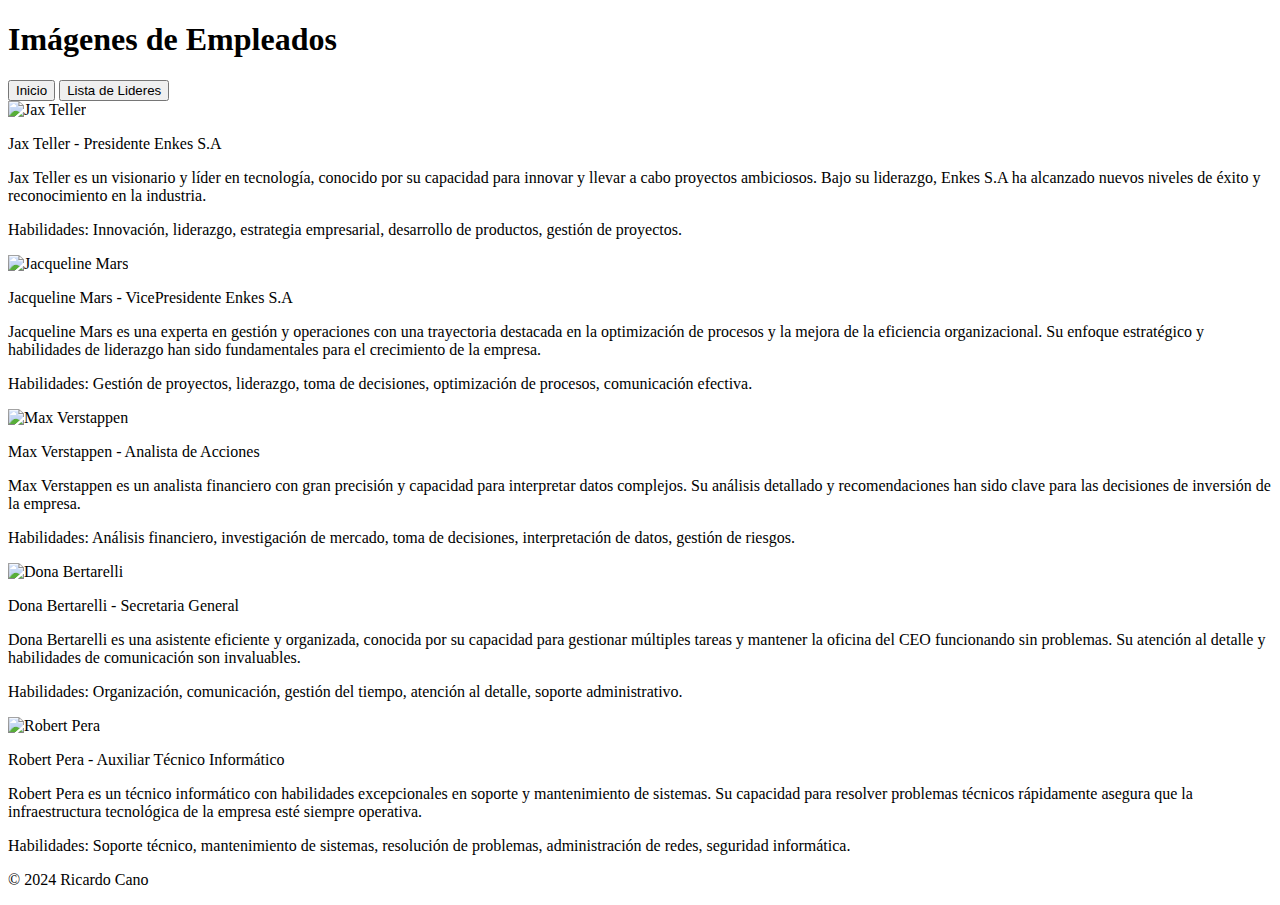
==== page2.html @ a3abd143 "Add files via upload" ====
<!DOCTYPE html>
<html lang="es">
<head>
    <meta charset="UTF-8">
    <meta name="viewport" content="width=device-width, initial-scale=1.0">
    <title>Página 2</title>
    <link rel="stylesheet" href="estilos/estilogaleria.css">
</head>
<body>
    <header>
        <h1>Imágenes de Empleados</h1>
    </header>
    <nav>
        <button onclick="location.href='index.html'">Inicio</button>
        <button onclick="location.href='page1.html'">Lista de Lideres</button>
    </nav>
    <section>
        <div class="employee-row">
            <div class="employee-card">
                <img src="imagenes/Presidente.jpg" alt="Jax Teller">
                <div class="employee-description">
                    <p>Jax Teller - Presidente Enkes S.A</p>
                    <p>Jax Teller es un visionario y líder en tecnología, conocido por su capacidad para innovar y llevar a cabo proyectos ambiciosos. Bajo su liderazgo, Enkes S.A ha alcanzado nuevos niveles de éxito y reconocimiento en la industria.</p>
                    <p>Habilidades: Innovación, liderazgo, estrategia empresarial, desarrollo de productos, gestión de proyectos.</p>
                </div>
            </div>
            <div class="employee-card">
                <img src="imagenes/VicePresidente.jpg" alt="Jacqueline Mars">
                <div class="employee-description">
                    <p>Jacqueline Mars - VicePresidente Enkes S.A</p>
                    <p>Jacqueline Mars es una experta en gestión y operaciones con una trayectoria destacada en la optimización de procesos y la mejora de la eficiencia organizacional. Su enfoque estratégico y habilidades de liderazgo han sido fundamentales para el crecimiento de la empresa.</p>
                    <p>Habilidades: Gestión de proyectos, liderazgo, toma de decisiones, optimización de procesos, comunicación efectiva.</p>
                </div>
            </div>
            <div class="employee-card">
                <img src="imagenes/AnalistadeAcciones.jpg" alt="Max Verstappen">
                <div class="employee-description">
                    <p>Max Verstappen - Analista de Acciones</p>
                    <p>Max Verstappen es un analista financiero con gran precisión y capacidad para interpretar datos complejos. Su análisis detallado y recomendaciones han sido clave para las decisiones de inversión de la empresa.</p>
                    <p>Habilidades: Análisis financiero, investigación de mercado, toma de decisiones, interpretación de datos, gestión de riesgos.</p>
                </div>
            </div>
            <div class="employee-card">
                <img src="imagenes/SecretariaGeneral.jpg" alt="Dona Bertarelli">
                <div class="employee-description">
                    <p>Dona Bertarelli - Secretaria General</p>
                    <p>Dona Bertarelli es una asistente eficiente y organizada, conocida por su capacidad para gestionar múltiples tareas y mantener la oficina del CEO funcionando sin problemas. Su atención al detalle y habilidades de comunicación son invaluables.</p>
                    <p>Habilidades: Organización, comunicación, gestión del tiempo, atención al detalle, soporte administrativo.</p>
                </div>
            </div>
            <div class="employee-card">
                <img src="imagenes/AuxiliarTecnicoAreaInformatica.jpg" alt="Robert Pera">
                <div class="employee-description">
                    <p>Robert Pera - Auxiliar Técnico Informático</p>
                    <p>Robert Pera es un técnico informático con habilidades excepcionales en soporte y mantenimiento de sistemas. Su capacidad para resolver problemas técnicos rápidamente asegura que la infraestructura tecnológica de la empresa esté siempre operativa.</p>
                    <p>Habilidades: Soporte técnico, mantenimiento de sistemas, resolución de problemas, administración de redes, seguridad informática.</p>
                </div>
            </div>
        </div>
    </section>
    <footer>
        <p>&copy; 2024 Ricardo Cano</p>
    </footer>
</body>
</html>
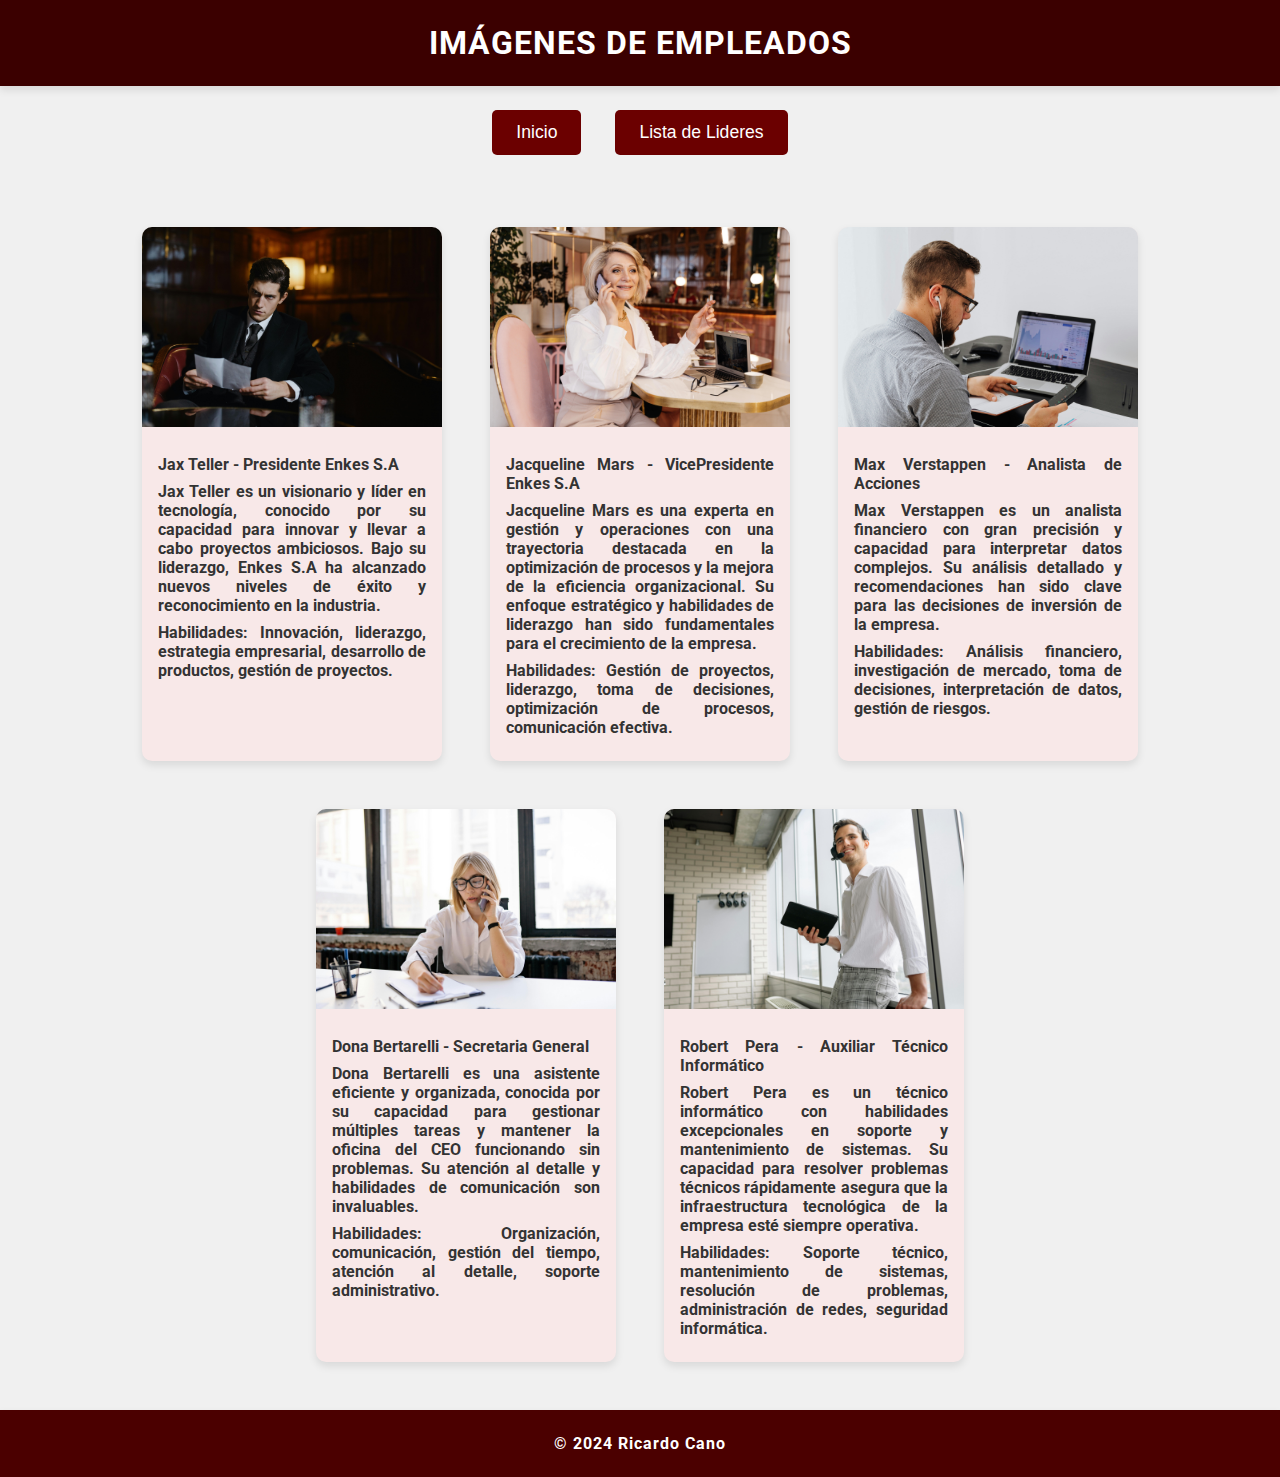
==== commit d4898390: "Update page2.html" ====
--- a/page2.html
+++ b/page2.html
@@ -3,7 +3,7 @@
 <head>
     <meta charset="UTF-8">
     <meta name="viewport" content="width=device-width, initial-scale=1.0">
-    <title>Página 2</title>
+    <title>Galeria de Fotos</title>
     <link rel="stylesheet" href="estilos/estilogaleria.css">
 </head>
 <body>
@@ -62,4 +62,4 @@
         <p>&copy; 2024 Ricardo Cano</p>
     </footer>
 </body>
-</html>+</html>
--- a/estilos/estilogaleria.css
+++ b/estilos/estilogaleria.css
@@ -0,0 +1,156 @@
+/* Importar la fuente Roboto de Google Fonts */
+@import url('https://fonts.googleapis.com/css2?family=Roboto:wght@400;700&display=swap');
+
+body {
+    font-family: 'Roboto', sans-serif;
+    background-color: #f0f0f0;
+    color: #333;
+    margin: 0;
+    padding: 0;
+    display: flex;
+    flex-direction: column;
+    min-height: 100vh;
+}
+
+header, footer {
+    background-color: #4B0000; /* Rojo oscuro */
+    color: white;
+    text-align: center;
+    padding: 1.5em 0;
+    box-shadow: 0 4px 8px rgba(0, 0, 0, 0.1);
+    transition: background-color 0.3s ease;
+}
+
+header h1, footer p {
+    margin: 0;
+    font-weight: 700;
+    letter-spacing: 1px;
+}
+
+header h1 {
+    font-size: 2em;
+    text-transform: uppercase;
+}
+
+footer p {
+    font-size: 1em;
+}
+
+header:hover, footer:hover {
+    background-color: #3B0000; /* Rojo más oscuro */
+}
+
+nav {
+    text-align: center;
+    margin: 1.5em 0;
+}
+
+nav button {
+    background-color: #6B0000; /* Rojo oscuro intermedio */
+    color: white;
+    border: none;
+    padding: 12px 24px;
+    margin: 0 15px;
+    cursor: pointer;
+    font-size: 1.1em;
+    border-radius: 5px;
+    transition: background-color 0.3s ease;
+}
+
+nav button:hover {
+    background-color: #4B0000; /* Rojo oscuro */
+}
+
+section {
+    padding: 3em;
+    text-align: center;
+    flex: 1;
+}
+
+.employee-row {
+    display: flex;
+    justify-content: center;
+    flex-wrap: wrap;
+    gap: 3em; /* Aumentar el espacio entre las tarjetas */
+}
+
+.employee-card {
+    background-color: #f8e8e8;
+    border-radius: 10px;
+    box-shadow: 0 4px 8px rgba(0, 0, 0, 0.1);
+    overflow: hidden;
+    width: 300px;
+    text-align: left;
+    transition: transform 0.3s ease;
+}
+
+.employee-card:hover {
+    transform: scale(1.05);
+}
+
+.employee-card img {
+    width: 100%;
+    height: auto;
+    transition: transform 0.3s ease;
+}
+
+.employee-card:hover img {
+    transform: scale(1.1);
+}
+
+.employee-card .employee-description {
+    padding: 1em;
+    text-align: justify; /* Justificar el texto */
+}
+
+.employee-card .employee-description p {
+    margin: 0.5em 0;
+    font-weight: bold;
+    color: #333;
+}
+
+/* Estilos adicionales */
+a {
+    color: #6B0000;
+    text-decoration: none;
+    transition: color 0.3s ease;
+}
+
+a:hover {
+    color: #4B0000;
+}
+
+ul {
+    list-style-type: square;
+    padding-left: 20px;
+}
+
+li {
+    margin-bottom: 10px;
+}
+
+form {
+    display: flex;
+    flex-direction: column;
+    gap: 1em;
+    width: 300px;
+    margin: 0 auto;
+}
+
+input, textarea {
+    padding: 10px;
+    border: 1px solid #6B0000;
+    border-radius: 5px;
+}
+
+input[type="submit"] {
+    background-color: #6B0000;
+    color: white;
+    border: none;
+    cursor: pointer;
+    transition: background-color 0.3s ease;
+}
+
+input[type="submit"]:hover {
+    background-color: #4B0000;
+}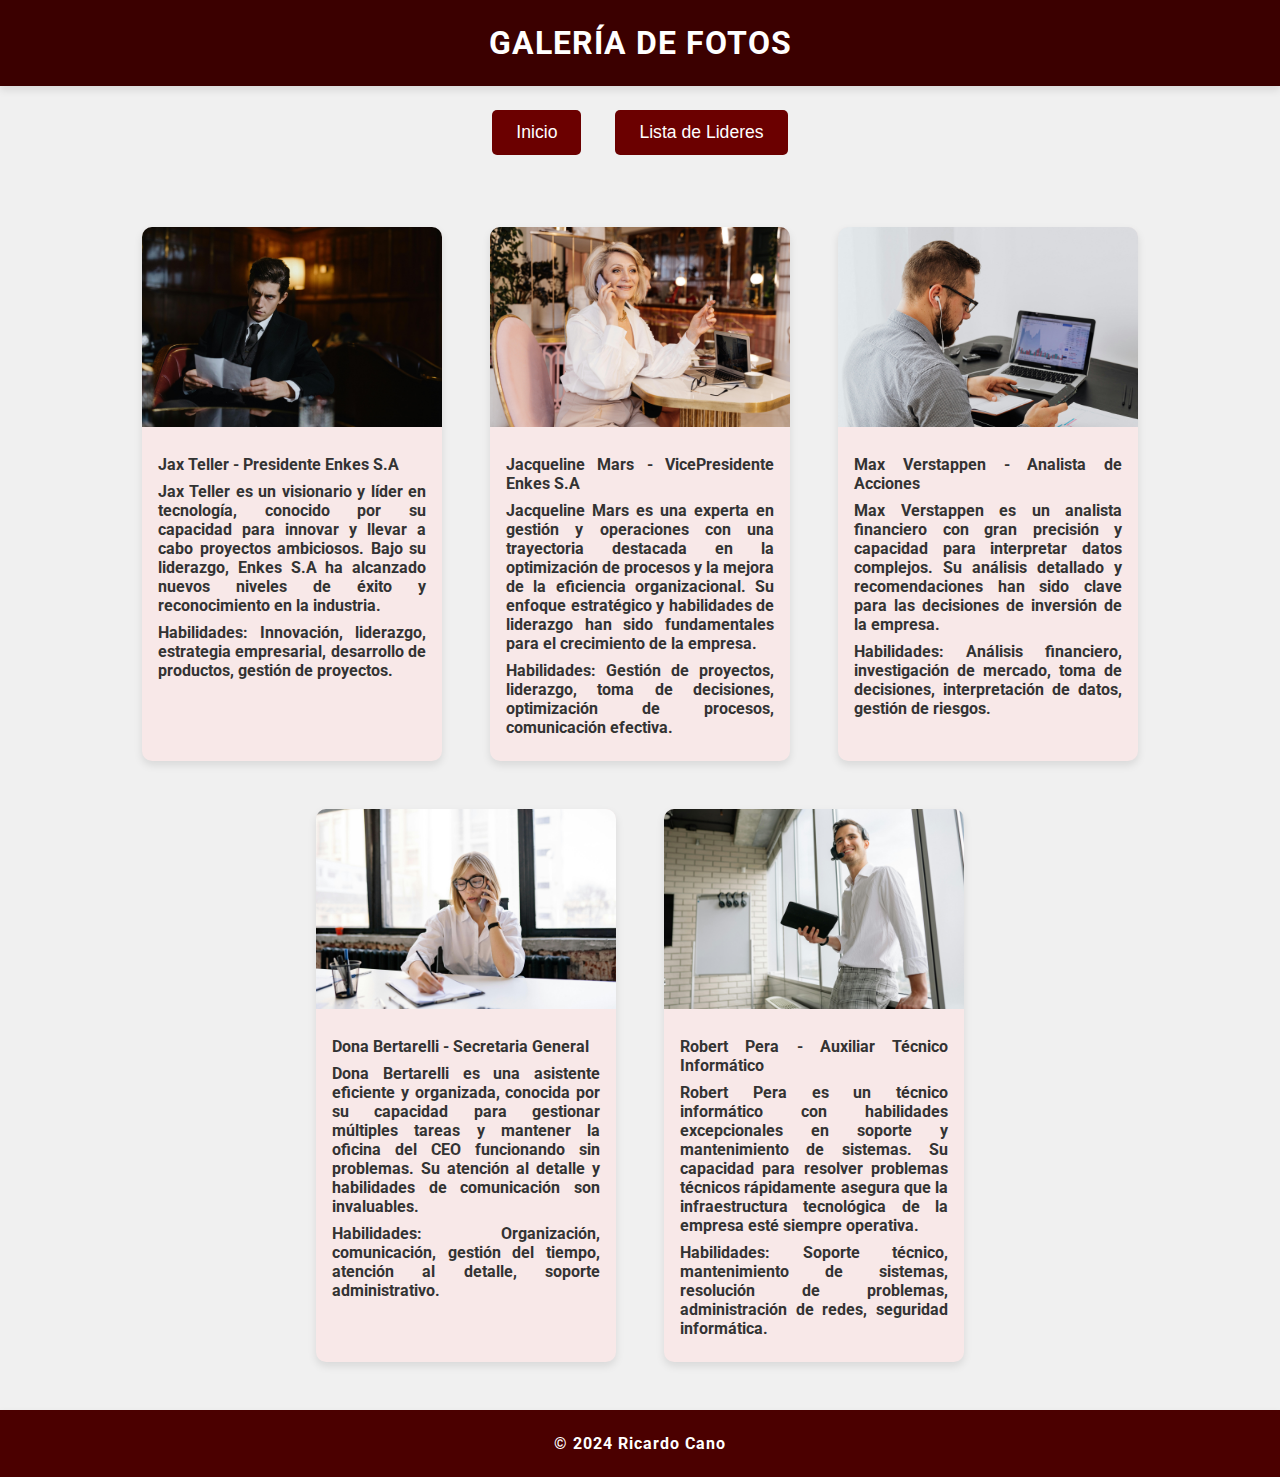
==== commit b430774f: "Update page2.html" ====
--- a/page2.html
+++ b/page2.html
@@ -8,7 +8,7 @@
 </head>
 <body>
     <header>
-        <h1>Imágenes de Empleados</h1>
+        <h1>Galería de Fotos</h1>
     </header>
     <nav>
         <button onclick="location.href='index.html'">Inicio</button>
